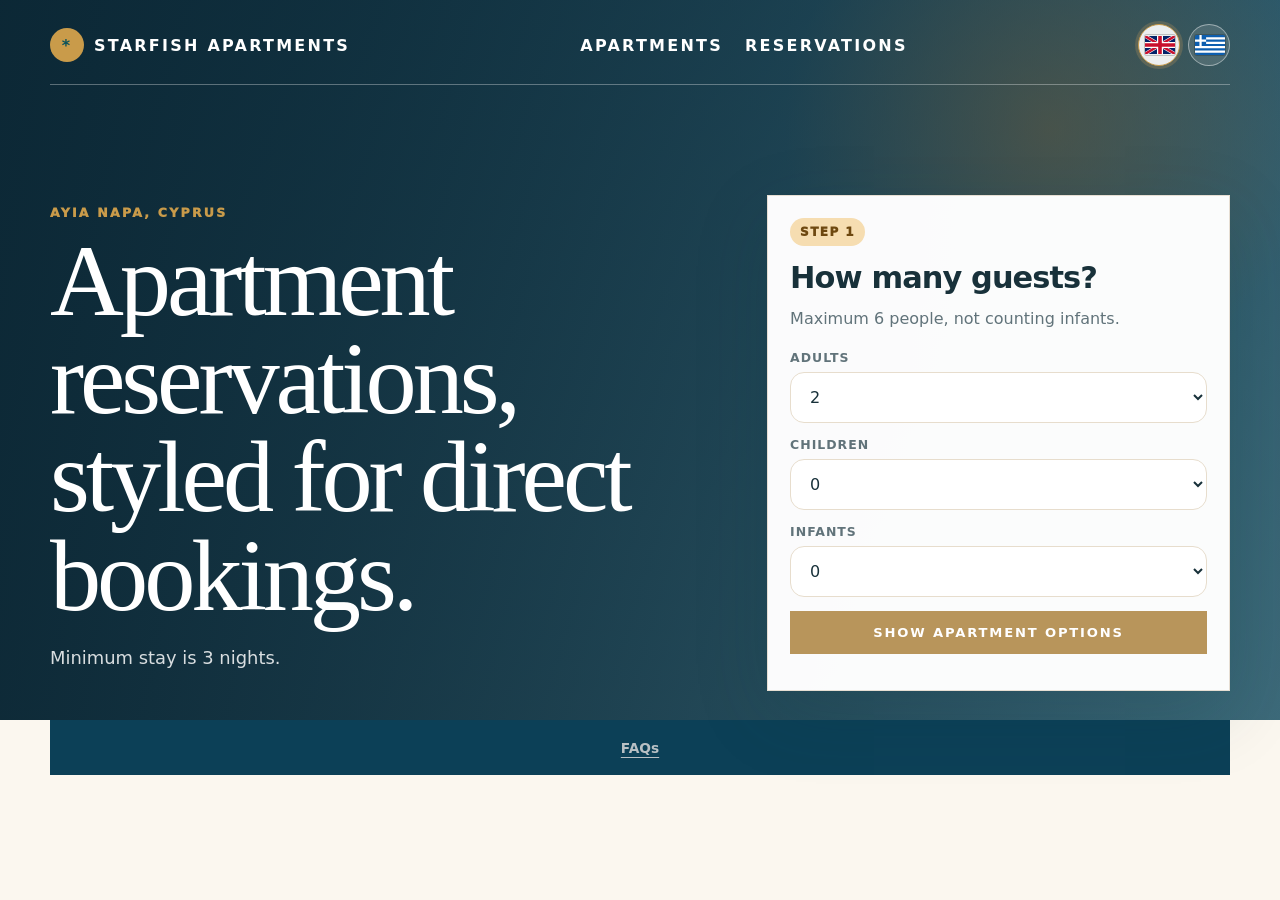
==== reservation.html @ 16a31e7a "Add back navigation to reservation steps" ====
<!doctype html>
<html lang="en">
  <head>
    <meta charset="UTF-8" />
    <meta name="viewport" content="width=device-width, initial-scale=1.0" />
    <title>Starfish Apartments Ayia Napa Reservations</title>
    <meta
      name="description"
      content="Check Starfish Apartments Ayia Napa apartment options, availability calendars, and direct reservation details for stays in Ayia Napa, Cyprus."
    />
    <meta name="robots" content="index, follow" />
    <link rel="canonical" href="https://shavadjia.github.io/starfish-reservation-app/reservation.html" />
    <link rel="stylesheet" href="./styles.css" />
  </head>
  <body>
    <div id="app" class="app">
      <header class="site-header">
        <nav class="nav">
          <div class="brand">
            <span class="brand-mark">*</span>
            <span>Starfish Apartments</span>
          </div>
          <div class="nav-links">
            <a href="#apartments">Apartments</a>
            <a href="#reservation">Reservations</a>
          </div>
          <div class="language-switcher" aria-label="Language selector">
            <button type="button" class="language-button active" data-lang="en" aria-label="English">
              <svg class="flag-svg" viewBox="0 0 60 36" aria-hidden="true">
                <clipPath id="uk-clip-reservation"><path d="M0 0h60v36H0z"/></clipPath>
                <g clip-path="url(#uk-clip-reservation)">
                  <path fill="#012169" d="M0 0h60v36H0z"/>
                  <path stroke="#fff" stroke-width="7.2" d="m0 0 60 36m0-36L0 36"/>
                  <path stroke="#C8102E" stroke-width="4.8" d="m0 0 60 36m0-36L0 36"/>
                  <path stroke="#fff" stroke-width="12" d="M30 0v36M0 18h60"/>
                  <path stroke="#C8102E" stroke-width="7.2" d="M30 0v36M0 18h60"/>
                </g>
              </svg>
            </button>
            <button type="button" class="language-button" data-lang="el" aria-label="Greek">
              <svg class="flag-svg" viewBox="0 0 27 18" aria-hidden="true">
                <rect fill="#0D5EAF" width="27" height="18"/>
                <path fill="none" stroke="#fff" stroke-width="2" d="M5 0v10M0 5h10M10 3h17M10 7h17M0 11h27M0 15h27"/>
              </svg>
            </button>
          </div>
        </nav>

        <section class="hero">
          <div class="hero-copy">
            <p class="eyebrow">Ayia Napa, Cyprus</p>
            <h1>Apartment reservations, styled for direct bookings.</h1>
            <p>
              Minimum stay is 3 nights.
            </p>
          </div>

          <form id="guestStepForm" class="booking-box">
            <p class="step-label">Step 1</p>
            <h2>How many guests?</h2>
            <p class="muted compact-note">Maximum 6 people, not counting infants.</p>
            <label>
              <span>Adults</span>
              <select id="adults">
                <option>1</option>
                <option selected>2</option>
                <option>3</option>
                <option>4</option>
                <option>5</option>
                <option>6</option>
              </select>
            </label>
            <label>
              <span>Children</span>
              <select id="children">
                <option selected>0</option>
                <option>1</option>
                <option>2</option>
                <option>3</option>
                <option>4</option>
                <option>5</option>
              </select>
            </label>
            <label>
              <span>Infants</span>
              <select id="infants">
                <option selected>0</option>
                <option>1</option>
                <option>2</option>
                <option>3</option>
              </select>
            </label>
            <button type="submit">Show apartment options</button>
            <p id="guestStepMessage" class="form-message"></p>
          </form>
        </section>
      </header>

      <section id="apartments" class="section" hidden>
        <div class="section-heading">
          <p class="eyebrow">Step 2 - Apartments</p>
          <h2>Choose your apartment</h2>
          <p id="guestSummary">Apartment 5 is intentionally shown separately because it has 2 more bedrooms.</p>
          <button id="backToGuests" class="step-back-button" type="button">Back to guests</button>
        </div>

        <div id="apartmentCategories" class="category-list"></div>

        <div id="availabilityPanel" class="availability-panel" hidden>
          <div class="availability-copy">
            <p class="eyebrow">Step 3 - Availability</p>
            <h2 id="availabilityTitle">Select dates</h2>
            <p class="muted">Red dates are already reserved. Choose an available check-in and check-out below.</p>
            <button id="backToApartments" class="step-back-button" type="button">Back to apartments</button>
            <div class="calendar-legend">
              <span><i class="legend-free"></i> Available</span>
              <span><i class="legend-booked"></i> Reserved</span>
              <span><i class="legend-range"></i> Your selected stay</span>
            </div>
          </div>

          <div id="availabilityCalendar" class="calendar-wrap"></div>

          <form id="searchForm" class="booking-box date-box">
            <input id="checkIn" type="hidden" required />
            <input id="checkOut" type="hidden" required />
            <div class="selected-dates">
              <span>Selected stay</span>
              <strong id="dateSummary">Drag across the calendar to select dates</strong>
            </div>
            <button type="submit">Continue to guest details</button>
            <p id="searchMessage" class="form-message"></p>
          </form>
        </div>
      </section>

      <section id="reservation" class="section two-column" hidden>
        <div>
          <p class="eyebrow">Step 4 - Guest details</p>
          <h2>Guest details</h2>
          <p class="muted">
            This form appears only after guests, apartment, and available dates are completed.
          </p>
          <button id="backToDates" class="step-back-button" type="button">Back to dates</button>
        </div>

        <form id="reservationForm" class="panel">
          <label>
            <span>Selected apartment</span>
            <input id="selectedApartment" type="text" readonly placeholder="Select from apartment cards" />
          </label>
          <label>
            <span>Guest name</span>
            <input id="guestName" type="text" required placeholder="Guest full name" />
          </label>
          <label>
            <span>Email</span>
            <input id="guestEmail" type="email" placeholder="guest@email.com" />
          </label>
          <label>
            <span>Phone</span>
            <input id="guestPhone" type="tel" placeholder="+357..." />
          </label>
          <label>
            <span>Total price (EUR)</span>
            <input id="totalPrice" type="number" min="0" step="0.01" placeholder="0.00" />
          </label>
          <label class="wide">
            <span>Notes</span>
            <textarea id="bookingNotes" rows="4" placeholder="Arrival time, cleaning notes, special requests..."></textarea>
          </label>
          <button type="submit">Confirm reservation</button>
          <p id="reservationMessage" class="form-message"></p>
        </form>
      </section>

      <p class="support-note">
        <a href="./support.html">FAQs</a>
      </p>
    </div>

    <script src="./app.js"></script>
  </body>
</html>
---- styles.css ----
:root {
  --ink: #18313a;
  --muted: #61737a;
  --sea: #0c7c8a;
  --sea-dark: #07515b;
  --sand: #f4eee3;
  --gold: #c99b4a;
  --cream: #fffaf1;
  --white: #ffffff;
  --line: #e7ddcd;
  --danger: #b64b4b;
  --shadow: 0 22px 70px rgba(14, 54, 62, 0.16);
}

* {
  box-sizing: border-box;
}

[hidden] {
  display: none !important;
}

body {
  margin: 0;
  color: var(--ink);
  font-family: Inter, ui-sans-serif, system-ui, -apple-system, BlinkMacSystemFont, "Segoe UI", sans-serif;
  background: linear-gradient(135deg, #fcf6ea 0%, #eef9fa 100%);
}

button,
input,
select,
textarea {
  font: inherit;
}

button {
  border: 0;
  cursor: pointer;
}

.gate {
  min-height: 100vh;
  display: grid;
  place-items: center;
  padding: 24px;
  background:
    radial-gradient(circle at top left, rgba(12, 124, 138, 0.24), transparent 34%),
    linear-gradient(135deg, #fff8eb, #e8f9fb);
}

.gate-card {
  width: min(520px, 100%);
  padding: 46px;
  border: 1px solid rgba(255, 255, 255, 0.72);
  border-radius: 28px;
  background: rgba(255, 255, 255, 0.82);
  box-shadow: var(--shadow);
  text-align: center;
  backdrop-filter: blur(20px);
}

.gate-card h1,
.hero h1,
.section h2 {
  margin: 0;
  letter-spacing: -0.04em;
}

.gate-card h1 {
  font-size: clamp(2.3rem, 8vw, 4.6rem);
  line-height: 0.96;
}

.access-form {
  display: grid;
  grid-template-columns: 1fr auto;
  gap: 12px;
  margin-top: 28px;
}

.access-form input,
label input,
label select,
label textarea {
  width: 100%;
  border: 1px solid var(--line);
  border-radius: 14px;
  padding: 14px 15px;
  color: var(--ink);
  background: var(--white);
  outline-color: var(--sea);
}

.access-form button,
.booking-box button,
.panel button {
  border-radius: 14px;
  padding: 14px 18px;
  color: white;
  background: var(--sea);
  font-weight: 800;
}

.error,
.form-message.error {
  color: var(--danger);
}

.app {
  min-height: 100vh;
}

.site-header {
  min-height: 720px;
  padding: 24px;
  color: white;
  background:
    linear-gradient(90deg, rgba(4, 44, 52, 0.86), rgba(4, 44, 52, 0.42)),
    radial-gradient(circle at 80% 20%, rgba(201, 155, 74, 0.72), transparent 24%),
    linear-gradient(135deg, #096a79, #0e9aaa);
}

.nav {
  max-width: 1180px;
  margin: 0 auto;
  display: flex;
  align-items: center;
  justify-content: space-between;
  gap: 24px;
}

.brand {
  display: flex;
  align-items: center;
  gap: 10px;
  font-weight: 900;
  letter-spacing: 0.05em;
  text-transform: uppercase;
}

.admin-menu {
  position: relative;
}

.menu-button {
  display: grid;
  width: 46px;
  height: 46px;
  place-content: center;
  gap: 5px;
  border: 1px solid rgba(255, 255, 255, 0.72);
  border-radius: 50%;
  background: rgba(255, 255, 255, 0.12);
}

.menu-button span {
  display: block;
  width: 20px;
  height: 2px;
  border-radius: 99px;
  background: white;
}

.admin-menu-panel {
  position: absolute;
  top: calc(100% + 14px);
  right: 0;
  z-index: 20;
  width: min(330px, calc(100vw - 48px));
  padding: 18px;
  border: 1px solid rgba(255, 255, 255, 0.78);
  border-radius: 20px;
  color: var(--ink);
  background: rgba(255, 255, 255, 0.96);
  box-shadow: var(--shadow);
}

.menu-title {
  margin: 0 0 12px;
  color: var(--muted);
  font-size: 0.78rem;
  font-weight: 950;
  letter-spacing: 0.12em;
  text-transform: uppercase;
}

.menu-access-form {
  display: grid;
  grid-template-columns: 1fr auto;
  gap: 10px;
}

.menu-access-form input {
  min-width: 0;
  border: 1px solid var(--line);
  border-radius: 13px;
  padding: 12px 13px;
  outline-color: var(--sea);
}

.menu-access-form button {
  border-radius: 13px;
  padding: 12px 14px;
  color: white;
  background: var(--sea);
  font-weight: 850;
}

#adminShortcut,
.text-button {
  display: block;
  margin-top: 12px;
  color: var(--sea-dark);
  background: transparent;
  text-decoration: none;
  font-weight: 850;
}

.brand-mark {
  display: grid;
  width: 34px;
  height: 34px;
  place-items: center;
  border-radius: 50%;
  color: var(--sea-dark);
  background: var(--gold);
}

.nav-links {
  display: flex;
  gap: 22px;
}

.nav-links a {
  color: white;
  text-decoration: none;
  font-weight: 700;
}

.language-switcher {
  display: flex;
  gap: 8px;
  align-items: center;
}

.language-button {
  display: grid;
  width: 42px;
  height: 42px;
  place-items: center;
  border: 1px solid rgba(255, 255, 255, 0.45);
  border-radius: 50%;
  background: rgba(255, 255, 255, 0.12);
  overflow: hidden;
}

.language-button.active {
  border-color: var(--gold);
  background: rgba(255, 255, 255, 0.9);
  box-shadow: 0 0 0 3px rgba(184, 149, 91, 0.28);
}

.flag-svg {
  display: block;
  width: 30px;
  height: 20px;
  border-radius: 2px;
  box-shadow: 0 0 0 1px rgba(0, 0, 0, 0.2);
}

.ghost-button,
.danger-button {
  border: 1px solid currentColor;
  border-radius: 999px;
  padding: 10px 16px;
  background: transparent;
  color: inherit;
  font-weight: 800;
}

.danger-button {
  color: var(--danger);
}

.hero {
  max-width: 1180px;
  margin: 110px auto 0;
  display: grid;
  grid-template-columns: minmax(0, 1.05fr) minmax(360px, 0.72fr);
  gap: 42px;
  align-items: end;
}

.hero h1 {
  max-width: 740px;
  font-size: clamp(3rem, 8vw, 6.9rem);
  line-height: 0.9;
}

.hero-copy p:not(.eyebrow) {
  max-width: 640px;
  color: rgba(255, 255, 255, 0.84);
  font-size: 1.12rem;
  line-height: 1.7;
}

.booking-box,
.panel,
.apartment-card,
.special-wrap,
.table-wrap {
  border: 1px solid rgba(255, 255, 255, 0.7);
  border-radius: 26px;
  background: rgba(255, 255, 255, 0.92);
  box-shadow: var(--shadow);
}

.booking-box {
  display: grid;
  gap: 14px;
  padding: 22px;
  color: var(--ink);
}

.booking-box h2 {
  margin: 0;
  color: var(--ink);
  font-size: 1.9rem;
  letter-spacing: -0.03em;
}

.step-label {
  width: max-content;
  margin: 0;
  border-radius: 999px;
  padding: 7px 10px;
  color: #6e4810;
  background: #f6ddb1;
  font-size: 0.75rem;
  font-weight: 950;
  letter-spacing: 0.12em;
  text-transform: uppercase;
}

.compact-note {
  margin: -4px 0 4px;
}

label span {
  display: block;
  margin-bottom: 7px;
  color: var(--muted);
  font-size: 0.78rem;
  font-weight: 900;
  letter-spacing: 0.08em;
  text-transform: uppercase;
}

.section {
  max-width: 1180px;
  margin: 0 auto;
  padding: 88px 24px;
}

.section-heading {
  max-width: 720px;
  margin-bottom: 30px;
}

.section h2 {
  font-size: clamp(2.2rem, 5vw, 4rem);
}

.section-heading p,
.muted {
  color: var(--muted);
  line-height: 1.7;
}

.step-back-button {
  width: max-content;
  margin-top: 18px;
  border: 1px solid #0c4057;
  border-radius: 0;
  padding: 10px 15px;
  color: #0c4057;
  background: transparent;
  font-size: 0.76rem;
  font-weight: 900;
  letter-spacing: 0.1em;
  text-transform: uppercase;
}

.step-back-button:hover {
  color: white;
  background: #0c4057;
}

.eyebrow {
  margin: 0 0 12px;
  color: var(--gold);
  font-size: 0.78rem;
  font-weight: 950;
  letter-spacing: 0.18em;
  text-transform: uppercase;
}

.apartment-grid {
  display: grid;
  grid-template-columns: repeat(3, minmax(0, 1fr));
  gap: 18px;
}

.category-list {
  display: grid;
  gap: 28px;
}

.category-box {
  border: 2px solid rgba(201, 155, 74, 0.45);
  border-radius: 30px;
  padding: 24px;
  background: linear-gradient(135deg, rgba(255, 250, 241, 0.94), rgba(255, 255, 255, 0.94));
  box-shadow: var(--shadow);
}

.category-heading {
  margin-bottom: 18px;
}

.category-heading h3 {
  margin: 8px 0 6px;
  font-size: clamp(1.8rem, 4vw, 2.6rem);
  letter-spacing: -0.04em;
}

.category-heading p {
  margin: 0;
  color: var(--muted);
  line-height: 1.6;
}

.apartment-card {
  position: relative;
  padding: 22px;
  overflow: hidden;
}

.apartment-card::before {
  content: "";
  position: absolute;
  inset: 0 0 auto;
  height: 7px;
  background: var(--sea);
}

.selected-card {
  outline: 3px solid rgba(201, 155, 74, 0.55);
}

.apartment-card h3 {
  margin: 8px 0 10px;
  font-size: 1.45rem;
}

.apartment-card p {
  color: var(--muted);
  line-height: 1.55;
}

.meta {
  display: flex;
  flex-wrap: wrap;
  gap: 8px;
  margin: 16px 0;
}

.pill {
  border-radius: 999px;
  padding: 7px 10px;
  color: var(--sea-dark);
  background: #e5f5f6;
  font-size: 0.82rem;
  font-weight: 850;
}

.select-button {
  width: 100%;
  border-radius: 13px;
  padding: 12px 14px;
  color: white;
  background: var(--ink);
  font-weight: 900;
}

.select-button[disabled] {
  cursor: not-allowed;
  opacity: 0.45;
}

.special-wrap {
  margin-top: 28px;
  padding: 24px;
  border: 2px solid var(--gold);
  background: linear-gradient(135deg, #fffaf1, #ffffff);
}

.special-label {
  width: max-content;
  margin-bottom: 14px;
  border-radius: 999px;
  padding: 8px 12px;
  color: #6e4810;
  background: #f6ddb1;
  font-weight: 950;
  letter-spacing: 0.08em;
  text-transform: uppercase;
  font-size: 0.74rem;
}

.special-wrap .apartment-card {
  box-shadow: none;
  border-color: #efd2a0;
}

.special-wrap .apartment-card::before {
  background: var(--gold);
}

.availability-panel {
  margin-top: 36px;
  display: grid;
  gap: 22px;
  border: 1px solid rgba(255, 255, 255, 0.7);
  border-radius: 30px;
  padding: 26px;
  background: rgba(255, 255, 255, 0.92);
  box-shadow: var(--shadow);
}

.availability-panel h2 {
  margin: 0;
}

.calendar-legend {
  display: flex;
  flex-wrap: wrap;
  gap: 14px;
  margin-top: 14px;
  color: var(--muted);
  font-weight: 800;
}

.calendar-legend span {
  display: inline-flex;
  align-items: center;
  gap: 7px;
}

.calendar-legend i {
  display: inline-block;
  width: 16px;
  height: 16px;
  border-radius: 5px;
}

.legend-free {
  background: #eef7f2;
  border: 1px solid #d3eadc;
}

.legend-booked {
  background: #d9534f;
}

.legend-range {
  background: var(--sea);
}

.calendar-wrap {
  display: grid;
  grid-template-columns: repeat(2, minmax(0, 1fr));
  gap: 18px;
}

.calendar-month {
  border: 1px solid var(--line);
  border-radius: 20px;
  padding: 18px;
  background: white;
}

.calendar-month h3 {
  margin: 0 0 14px;
}

.calendar-weekdays,
.calendar-grid {
  display: grid;
  grid-template-columns: repeat(7, 1fr);
  gap: 6px;
}

.calendar-weekdays {
  margin-bottom: 8px;
  color: var(--muted);
  font-size: 0.72rem;
  font-weight: 900;
  text-transform: uppercase;
}

.calendar-day {
  display: grid;
  min-height: 38px;
  place-items: center;
  border: 1px solid #dceee5;
  border-radius: 10px;
  color: var(--ink);
  background: #eef7f2;
  font-weight: 850;
}

.calendar-day.empty {
  border-color: transparent;
  background: transparent;
}

.calendar-day.booked {
  border-color: #c74440;
  color: white;
  background: #d9534f;
}

.calendar-day.selected-range {
  border-color: var(--sea-dark);
  color: white;
  background: var(--sea);
}

.calendar-day.booked.selected-range {
  background: repeating-linear-gradient(45deg, #d9534f, #d9534f 8px, #aa3632 8px, #aa3632 16px);
}

.date-box {
  grid-template-columns: repeat(2, minmax(0, 1fr));
}

.date-box button,
.date-box .form-message {
  grid-column: 1 / -1;
}

.two-column {
  display: grid;
  grid-template-columns: 0.7fr 1fr;
  gap: 42px;
  align-items: start;
}

.panel {
  display: grid;
  grid-template-columns: repeat(2, minmax(0, 1fr));
  gap: 16px;
  padding: 24px;
}

.wide,
.panel button,
.form-message {
  grid-column: 1 / -1;
}

.form-message {
  margin: 0;
  color: var(--sea-dark);
  font-weight: 800;
}

.admin-actions {
  display: flex;
  gap: 12px;
  margin-bottom: 16px;
}

.table-wrap {
  overflow-x: auto;
  background: white;
}

table {
  width: 100%;
  border-collapse: collapse;
}

th,
td {
  padding: 15px;
  border-bottom: 1px solid var(--line);
  text-align: left;
  white-space: nowrap;
}

th {
  color: var(--muted);
  font-size: 0.75rem;
  letter-spacing: 0.1em;
  text-transform: uppercase;
}

@media (max-width: 900px) {
  .hero,
  .two-column {
    grid-template-columns: 1fr;
  }

  .apartment-grid {
    grid-template-columns: repeat(2, minmax(0, 1fr));
  }

  .calendar-wrap,
  .date-box {
    grid-template-columns: 1fr;
  }
}

@media (max-width: 640px) {
  .nav,
  .nav-links,
  .panel {
    grid-template-columns: 1fr;
    flex-direction: column;
    align-items: stretch;
  }

  .apartment-grid {
    grid-template-columns: 1fr;
  }

  .gate-card {
    padding: 28px;
  }
}

/* Sunrise-inspired presentation layer for the Starfish prototype */
body {
  background: #fbf7ef;
}

.site-header {
  background:
    linear-gradient(90deg, rgba(11, 37, 50, 0.93), rgba(11, 37, 50, 0.5)),
    radial-gradient(circle at 82% 18%, rgba(184, 149, 91, 0.72), transparent 22%),
    linear-gradient(135deg, #174e65, #6fb0c2);
}

.nav {
  padding-bottom: 18px;
  border-bottom: 1px solid rgba(255, 255, 255, 0.32);
}

.brand,
.nav-links a,
.booking-box button,
.panel button,
.select-button {
  letter-spacing: 0.14em;
  text-transform: uppercase;
}

.hero h1,
.section h2,
.category-heading h3,
.apartment-card h3 {
  font-family: Georgia, "Times New Roman", serif;
  font-weight: 400;
}

.hero h1 {
  line-height: 0.96;
}

.booking-box,
.panel,
.apartment-card,
.category-box,
.availability-panel,
.calendar-month,
.selected-dates {
  border-radius: 0;
}

.booking-box,
.panel,
.apartment-card {
  border-color: #e6ded3;
  background: rgba(255, 255, 255, 0.98);
}

.booking-box button,
.panel button {
  border-radius: 0;
  background: #b8955b;
  font-size: 0.82rem;
}

.apartment-card {
  padding: 0 0 22px;
}

.apartment-card::before {
  content: none;
}

.apartment-gallery {
  position: relative;
  display: grid;
  min-height: 260px;
  grid-template-columns: 2fr 1fr 1fr;
  grid-template-rows: repeat(2, 130px);
  gap: 3px;
  overflow: hidden;
  background: #e8e0d5;
}

.apartment-photo {
  width: 100%;
  height: 100%;
  display: block;
  object-fit: cover;
}

.apartment-photo-cover {
  grid-row: 1 / -1;
}

.apartment-type-badge {
  position: absolute;
  left: 16px;
  bottom: 16px;
  padding: 8px 11px;
  color: white;
  background: rgba(7, 29, 58, 0.78);
  backdrop-filter: blur(8px);
  font-size: 0.72rem;
  font-weight: 900;
  letter-spacing: 0.14em;
  text-transform: uppercase;
}

.apartment-card h3,
.apartment-card p,
.meta {
  margin-left: 22px;
  margin-right: 22px;
}

.pill {
  border-radius: 0;
  color: #232323;
  background: #f4efe7;
}

.select-button {
  width: calc(100% - 44px);
  margin: 0 22px;
  border-radius: 0;
  background: #0c4057;
}

.calendar-day {
  border-radius: 0;
  user-select: none;
  touch-action: none;
}

.calendar-day:not(.booked):hover {
  border-color: #0c4057;
  background: #d9edf3;
}

.date-box {
  grid-template-columns: 1fr;
}

.selected-dates {
  border: 1px solid #e6ded3;
  padding: 15px;
  background: #fbf7ef;
}

.selected-dates span {
  display: block;
  margin-bottom: 7px;
  color: #737373;
  font-size: 0.78rem;
  font-weight: 900;
  letter-spacing: 0.08em;
  text-transform: uppercase;
}

.selected-dates strong {
  display: block;
  color: #232323;
  font-size: 1.05rem;
}

.support-section {
  padding-top: 42px;
}

.support-note {
  max-width: 1180px;
  margin: 0 auto 32px;
  padding: 18px 24px;
  background: #0c4057;
  text-align: center;
}

.support-note a {
  color: #b9c0c4;
  font-size: 0.86rem;
  font-weight: 850;
  text-decoration: underline;
  text-underline-offset: 4px;
}

.support-header {
  color: white;
  background:
    linear-gradient(90deg, rgba(11, 37, 50, 0.93), rgba(11, 37, 50, 0.64)),
    linear-gradient(135deg, #174e65, #6fb0c2);
}

.support-brand,
.back-link {
  color: white;
  text-decoration: none;
}

.back-link {
  font-size: 0.78rem;
  font-weight: 900;
  letter-spacing: 0.14em;
  text-transform: uppercase;
}

.support-hero {
  padding-top: 70px;
  padding-bottom: 70px;
}

.support-hero h1 {
  margin: 0;
  font-family: Georgia, "Times New Roman", serif;
  font-size: clamp(3rem, 7vw, 5.8rem);
  font-weight: 400;
  letter-spacing: -0.04em;
}

.support-hero .muted {
  max-width: 720px;
  color: rgba(255, 255, 255, 0.78);
}

.construction-page {
  min-height: 100vh;
  display: grid;
  place-items: center;
  padding: 24px;
  color: #0b2342;
  background:
    radial-gradient(circle at 50% 18%, rgba(218, 171, 73, 0.2), transparent 22%),
    linear-gradient(90deg, #d8c7ac 0%, #f5efe4 50%, #d8c7ac 100%);
}

.construction-card {
  position: relative;
  width: min(860px, 100%);
  border: 2px solid rgba(11, 35, 66, 0.2);
  padding: clamp(32px, 6vw, 64px);
  background:
    linear-gradient(180deg, rgba(255, 255, 255, 0.92), rgba(244, 235, 220, 0.9));
  box-shadow: 0 24px 70px rgba(11, 35, 66, 0.18), inset 0 1px 0 rgba(255, 255, 255, 0.75);
  text-align: center;
  backdrop-filter: blur(14px);
}

.construction-logo {
  width: 138px;
  height: auto;
  margin: 0 auto 18px;
  display: block;
  border: 0;
  border-radius: 0;
  background: transparent;
  box-shadow: none;
}

.construction-card h1 {
  margin: 0;
  color: #071d3a;
  font-family: Georgia, "Times New Roman", serif;
  font-size: clamp(3rem, 8vw, 6.4rem);
  font-weight: 400;
  letter-spacing: -0.05em;
  line-height: 0.95;
}

.construction-card p:not(.eyebrow) {
  max-width: 620px;
  margin: 24px auto 0;
  color: rgba(7, 29, 58, 0.78);
  font-size: 1.08rem;
  line-height: 1.75;
}

.construction-card .eyebrow {
  color: #b58a35;
}

.construction-note {
  color: rgba(7, 29, 58, 0.66) !important;
}

.construction-note a {
  color: #071d3a;
  font-weight: 900;
  text-decoration: underline;
  text-underline-offset: 4px;
}

.construction-actions {
  margin-top: 34px;
}

.construction-actions a {
  display: inline-block;
  padding: 14px 22px;
  color: white;
  background: #b8955b;
  border-radius: 0;
  font-size: 0.82rem;
  font-weight: 900;
  letter-spacing: 0.14em;
  text-decoration: none;
  text-transform: uppercase;
}

.support-grid {
  display: grid;
  grid-template-columns: repeat(3, minmax(0, 1fr));
  gap: 18px;
  margin-bottom: 28px;
}

.support-card,
.faq-panel,
.ai-panel {
  border: 1px solid #e6ded3;
  background: rgba(255, 255, 255, 0.98);
  box-shadow: var(--shadow);
}

.support-card {
  display: grid;
  gap: 8px;
  padding: 22px;
  color: var(--ink);
  text-decoration: none;
}

.support-card span {
  color: var(--gold);
  font-size: 0.78rem;
  font-weight: 950;
  letter-spacing: 0.14em;
  text-transform: uppercase;
}

.support-card strong {
  font-family: Georgia, "Times New Roman", serif;
  font-size: 1.35rem;
  font-weight: 400;
}

.support-card small {
  color: var(--muted);
  line-height: 1.5;
}

.faq-ai-grid {
  display: grid;
  grid-template-columns: 1fr 1fr;
  gap: 24px;
}

.faq-panel,
.ai-panel {
  padding: 24px;
}

.faq-panel details {
  border-bottom: 1px solid #e6ded3;
  padding: 16px 0;
}

.faq-panel details:last-child {
  border-bottom: 0;
}

.faq-panel summary {
  cursor: pointer;
  color: var(--ink);
  font-weight: 850;
}

.faq-panel p,
.ai-answer {
  color: var(--muted);
  line-height: 1.65;
}

.ai-panel h3 {
  margin: 12px 0 8px;
  font-family: Georgia, "Times New Roman", serif;
  font-size: 1.8rem;
  font-weight: 400;
}

.ai-panel button {
  margin-top: 12px;
  width: 100%;
  padding: 14px 18px;
  color: white;
  background: #0c4057;
  font-size: 0.82rem;
  font-weight: 900;
  letter-spacing: 0.14em;
  text-transform: uppercase;
}

.ai-answer {
  min-height: 54px;
  margin: 16px 0 0;
  border-left: 3px solid var(--gold);
  padding: 12px 14px;
  background: #fbf7ef;
}

@media (max-width: 900px) {
  .support-grid,
  .faq-ai-grid {
    grid-template-columns: 1fr;
  }
}

@media (max-width: 640px) {
  .apartment-gallery {
    min-height: 220px;
    grid-template-rows: repeat(2, 110px);
  }
}
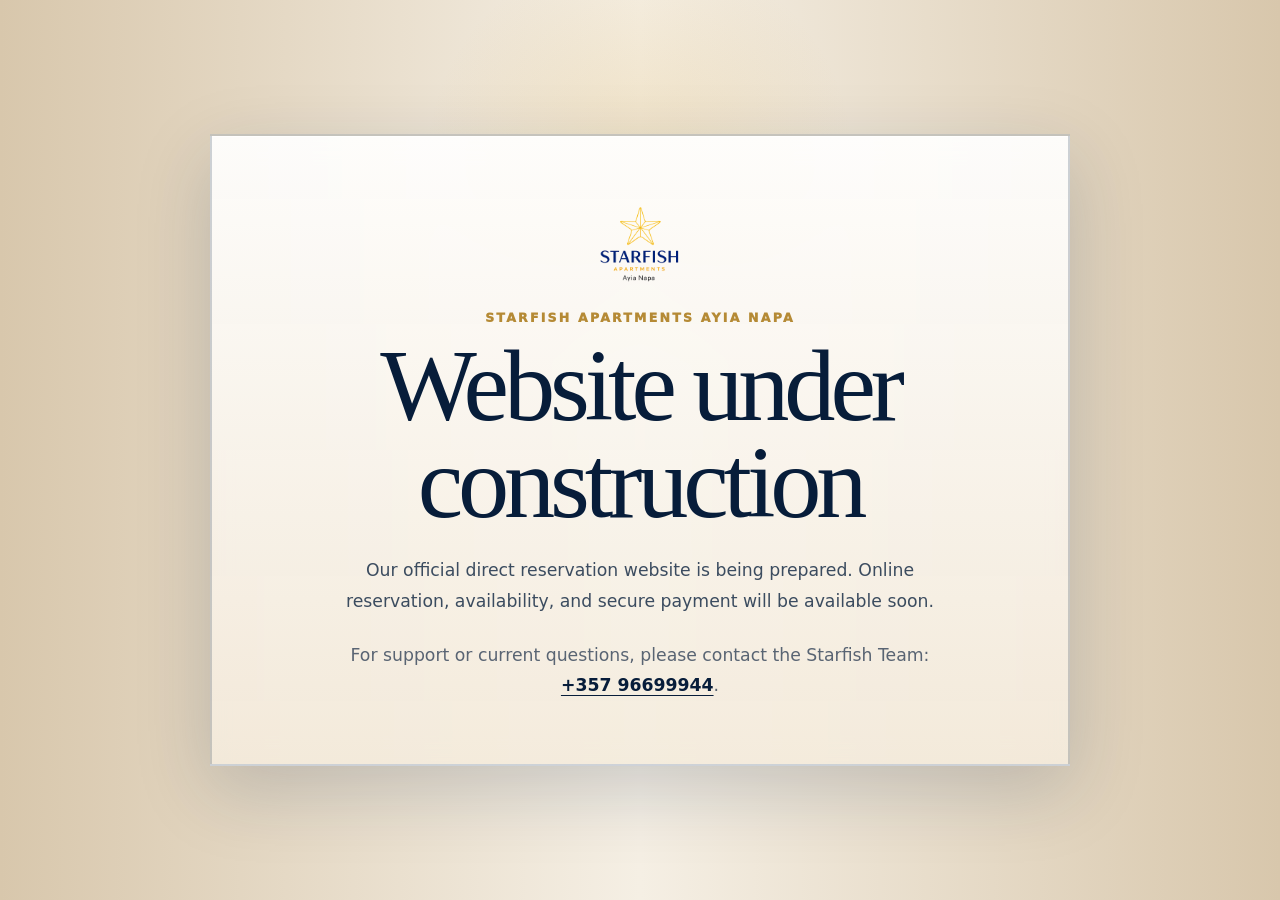
==== commit 42f6f5d7: "Add Booking price sync fail-safe" ====
--- a/reservation.html
+++ b/reservation.html
@@ -12,7 +12,7 @@
     <link rel="canonical" href="https://shavadjia.github.io/starfish-reservation-app/reservation.html" />
     <link rel="stylesheet" href="./styles.css" />
   </head>
-  <body>
+  <body class="pricing-check">
     <div id="app" class="app">
       <header class="site-header">
         <nav class="nav">
@@ -163,7 +163,7 @@
           </label>
           <label>
             <span>Total price (EUR)</span>
-            <input id="totalPrice" type="number" min="0" step="0.01" placeholder="0.00" />
+            <input id="totalPrice" type="number" min="0" step="0.01" placeholder="0.00" readonly />
           </label>
           <label class="wide">
             <span>Notes</span>
--- a/styles.css
+++ b/styles.css
@@ -747,6 +747,22 @@
   background: #fbf7ef;
 }
 
+body.pricing-check #app {
+  visibility: hidden;
+}
+
+.calendar-day {
+  align-content: center;
+  gap: 1px;
+  line-height: 1;
+}
+
+.calendar-day small {
+  font-size: 0.58rem;
+  font-weight: 900;
+  letter-spacing: -0.02em;
+}
+
 .site-header {
   background:
     linear-gradient(90deg, rgba(11, 37, 50, 0.93), rgba(11, 37, 50, 0.5)),
